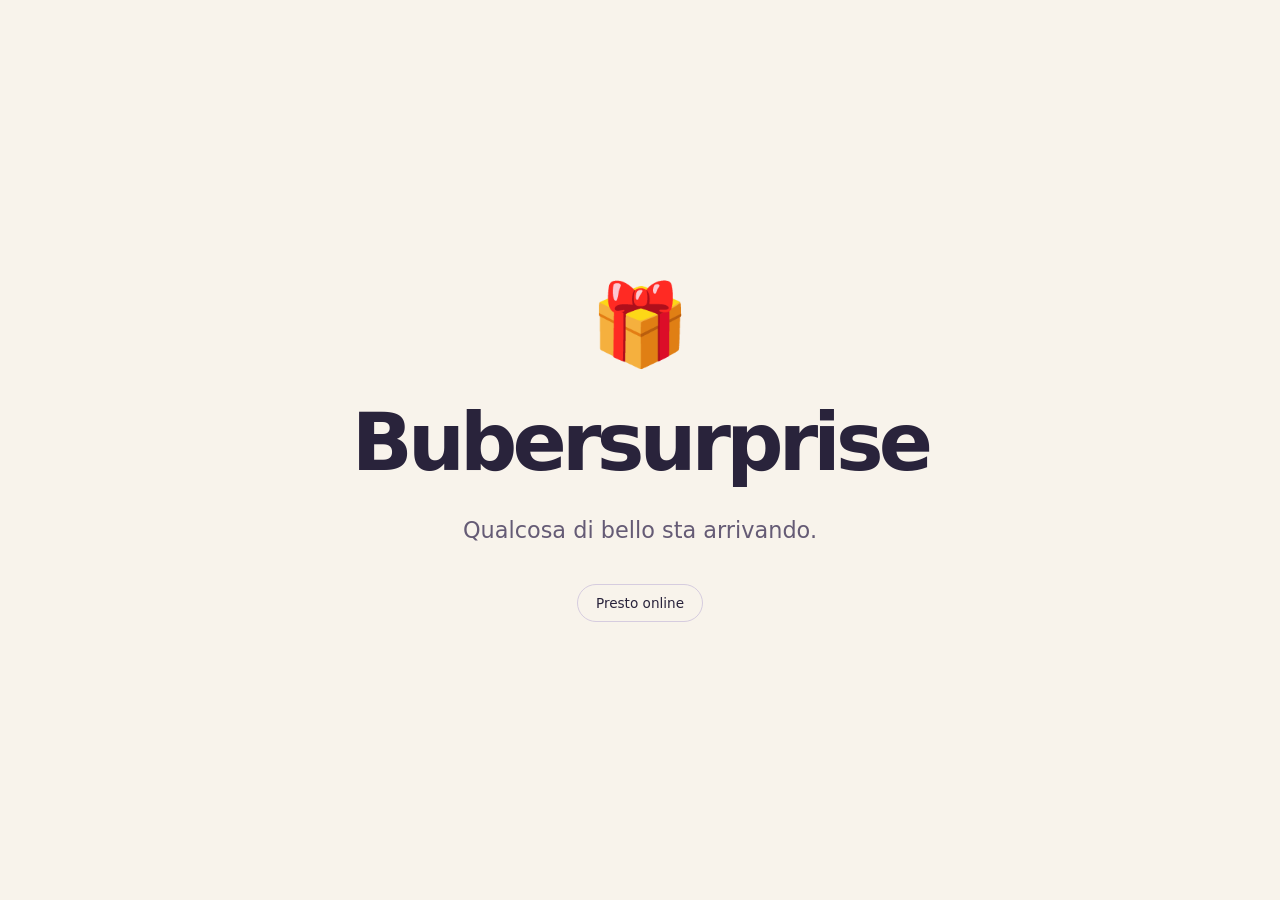
==== index.html @ f1f35b34 "Set up Bubersurprise GitHub Pages site" ====
<!doctype html>
<html lang="it">
  <head>
    <meta charset="utf-8">
    <meta name="viewport" content="width=device-width, initial-scale=1">
    <meta name="description" content="Bubersurprise: qualcosa di bello sta arrivando.">
    <meta name="theme-color" content="#f8f3eb">
    <title>Bubersurprise</title>
    <style>
      * { box-sizing: border-box; }
      body { margin: 0; min-height: 100svh; display: grid; place-items: center; padding: 24px; background: #f8f3eb; color: #29233b; font-family: system-ui, sans-serif; }
      main { width: 100%; max-width: 800px; text-align: center; }
      .symbol { font-size: 80px; }
      h1 { margin: 24px 0; font-size: clamp(2rem, 8vw, 5rem); letter-spacing: -0.06em; overflow-wrap: anywhere; }
      p { margin: 0; font-size: clamp(1rem, 3vw, 1.4rem); line-height: 1.6; color: #655b75; }
      .label { display: inline-block; margin-top: 36px; padding: 10px 18px; border: 1px solid #d6ccdf; border-radius: 999px; font-size: 0.85rem; }
    </style>
  </head>
  <body>
    <main>
      <div class="symbol" aria-hidden="true">🎁</div>
      <h1>Bubersurprise</h1>
      <p>Qualcosa di bello sta arrivando.</p>
      <span class="label">Presto online</span>
    </main>
  </body>
</html>
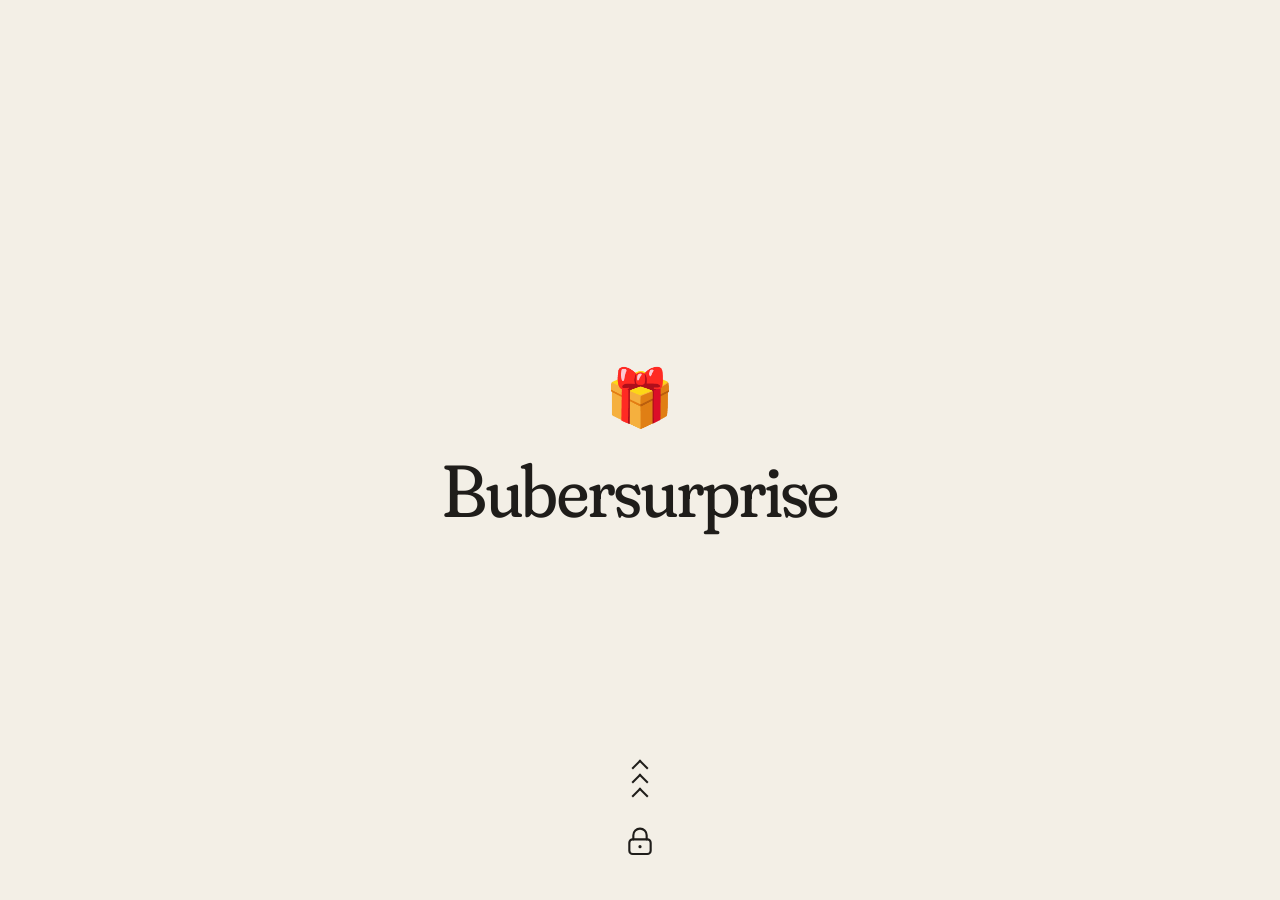
==== commit 5c32ea1c: "Cover con PIN, gioco dei dolci e intro podcast con cruciverba - cover: swipe per sbloccare, PIN a 4 " ====
--- a/index.html
+++ b/index.html
@@ -1,27 +1,391 @@
 <!doctype html>
 <html lang="it">
-  <head>
-    <meta charset="utf-8">
-    <meta name="viewport" content="width=device-width, initial-scale=1">
-    <meta name="description" content="Bubersurprise: qualcosa di bello sta arrivando.">
-    <meta name="theme-color" content="#f8f3eb">
-    <title>Bubersurprise</title>
-    <style>
-      * { box-sizing: border-box; }
-      body { margin: 0; min-height: 100svh; display: grid; place-items: center; padding: 24px; background: #f8f3eb; color: #29233b; font-family: system-ui, sans-serif; }
-      main { width: 100%; max-width: 800px; text-align: center; }
-      .symbol { font-size: 80px; }
-      h1 { margin: 24px 0; font-size: clamp(2rem, 8vw, 5rem); letter-spacing: -0.06em; overflow-wrap: anywhere; }
-      p { margin: 0; font-size: clamp(1rem, 3vw, 1.4rem); line-height: 1.6; color: #655b75; }
-      .label { display: inline-block; margin-top: 36px; padding: 10px 18px; border: 1px solid #d6ccdf; border-radius: 999px; font-size: 0.85rem; }
-    </style>
-  </head>
-  <body>
-    <main>
-      <div class="symbol" aria-hidden="true">🎁</div>
-      <h1>Bubersurprise</h1>
-      <p>Qualcosa di bello sta arrivando.</p>
-      <span class="label">Presto online</span>
-    </main>
-  </body>
+<head>
+  <meta charset="utf-8">
+  <meta name="viewport" content="width=device-width, initial-scale=1, viewport-fit=cover">
+  <meta name="description" content="Bubersurprise: qualcosa di bello sta arrivando.">
+  <meta name="theme-color" content="#f3efe6">
+  <title>Bubersurprise</title>
+  <link rel="preconnect" href="https://fonts.googleapis.com">
+  <link rel="preconnect" href="https://fonts.gstatic.com" crossorigin>
+  <link href="https://fonts.googleapis.com/css2?family=Fraunces:ital,opsz,wght,SOFT@0,9..144,300..500,100;1,9..144,300..500,100&family=DM+Sans:opsz,wght@9..40,400;9..40,500&display=swap" rel="stylesheet">
+  <link rel="stylesheet" href="shared.css?v=7">
+  <style>
+    html, body { overflow: hidden; height: 100dvh; }
+
+    #emoji-canvas {
+      position: fixed; inset: 0;
+      width: 100%; height: 100%;
+      z-index: 5;              /* sopra il testo */
+      pointer-events: none;
+    }
+
+    .screen {
+      position: fixed; inset: 0;
+      display: flex; flex-direction: column;
+      align-items: center; justify-content: center;
+      padding: max(28px, env(safe-area-inset-top)) 24px max(28px, env(safe-area-inset-bottom));
+      z-index: 1;
+      touch-action: none;
+    }
+
+    /* ---------- lucchetto ---------- */
+    #lock {
+      justify-content: center;
+      touch-action: none;
+      user-select: none;
+      cursor: grab;
+      background: var(--paper);
+      transition: transform 0.5s cubic-bezier(0.4, 0, 0.2, 1), opacity 0.5s;
+      will-change: transform, opacity;
+    }
+    #lock.dragging { transition: none; cursor: grabbing; }
+    #lock.away { transform: translateY(-100%); opacity: 0; pointer-events: none; }
+
+    .hero { text-align: center; }
+    .gift {
+      font-size: 56px;
+      line-height: 1;
+      animation: float 4s ease-in-out infinite;
+    }
+    @keyframes float {
+      0%, 100% { transform: translateY(0); }
+      50%      { transform: translateY(-6px); }
+    }
+    h1.title {
+      margin-top: 26px;
+      font-size: clamp(3rem, 14vw, 4.6rem);
+    }
+
+    .unlock {
+      position: absolute;
+      left: 0; right: 0;
+      bottom: max(36px, env(safe-area-inset-bottom));
+      display: flex; flex-direction: column; align-items: center;
+      gap: 18px;
+      color: var(--ink);
+    }
+    /* tre chevron neri che salgono uno dopo l'altro */
+    .chevs { display: flex; flex-direction: column; align-items: center; gap: 2px; }
+    .chev {
+      width: 12px; height: 12px;
+      border-left: 2px solid var(--ink);
+      border-top: 2px solid var(--ink);
+      transform: rotate(45deg);
+      animation: chev 1.8s ease-in-out infinite;
+    }
+    .chev:nth-child(1) { animation-delay: 0.3s; }
+    .chev:nth-child(2) { animation-delay: 0.15s; }
+    .chev:nth-child(3) { animation-delay: 0s; }
+    @keyframes chev {
+      0%, 60%, 100% { transform: translateY(0) rotate(45deg); }
+      30%           { transform: translateY(-5px) rotate(45deg); }
+    }
+    .lockicon {
+      width: 44px; height: 44px;
+      display: grid; place-items: center;
+      color: var(--ink);
+    }
+    .lockicon svg { width: 32px; height: 32px; overflow: visible; }
+    .lockicon .shackle {
+      transform-origin: 7px 10px;
+      transition: transform 0.35s cubic-bezier(0.2, 0.8, 0.2, 1.2);
+    }
+    .lockicon.open .shackle { transform: translateY(-3px) rotate(-14deg); }
+
+    /* ---------- PIN ---------- */
+    .pinbox { width: min(100%, 360px); text-align: center; }
+    .pinbox h2 { font-size: 2.4rem; }
+    .pinbox .lead { margin-top: 10px; color: var(--muted); font-size: 0.95rem; }
+    .hint {
+      min-height: 1.5em;
+      margin-top: 10px;
+      color: var(--ink-soft);
+      font-family: var(--serif);
+      font-style: italic;
+      font-size: 1.05rem;
+    }
+
+    /* celle del codice (stile campo OTP: bordo 1px, angoli stretti, ombra minima) */
+    .cells {
+      display: flex; justify-content: center; align-items: center;
+      gap: 14px;
+      margin: 30px auto 36px;
+      width: fit-content;
+    }
+    .cell {
+      position: relative;
+      width: 40px; height: 50px;
+      display: grid; place-items: center;
+      border-radius: 8px;
+      background: var(--paper-light);
+      border: 1px solid var(--line);
+      box-shadow: 0 1px 2px rgba(31, 29, 26, 0.05);
+      font-family: var(--sans);
+      font-weight: 500;
+      font-size: 1.3rem;
+      color: var(--ink);
+      transition: border-color 0.15s, box-shadow 0.15s, background 0.25s, color 0.15s;
+    }
+    .cell.active {
+      border-color: var(--ink);
+      box-shadow: 0 0 0 3px rgba(31, 29, 26, 0.08);
+    }
+    /* slash tra le parti della data, centrato nello spazio: le celle restano equidistanti */
+    .cell.sep::before {
+      content: '/';
+      position: absolute;
+      left: -8px;
+      transform: translateX(-50%);
+      font-family: var(--sans);
+      font-size: 1.1rem;
+      color: var(--muted);
+      opacity: 0.6;
+      pointer-events: none;
+    }
+    .cells.ok  .cell { background: var(--sage);  border-color: var(--ok); box-shadow: none; }
+    .cells.bad .cell { background: var(--blush); border-color: var(--bad); color: var(--bad); box-shadow: none; }
+
+    /* tastierino: tasti rettangolari, bordo 1px, ombra minima */
+    .pad {
+      display: grid;
+      grid-template-columns: repeat(3, 78px);
+      gap: 16px 18px;
+      justify-content: center;
+    }
+    .key {
+      width: 78px; height: 56px;
+      display: grid; place-items: center;
+      padding: 0;
+      border: 1px solid var(--line);
+      border-radius: 10px;
+      background: var(--paper-light);
+      color: var(--ink);
+      font: inherit;
+      font-family: var(--sans);
+      font-weight: 500;
+      font-size: 1.35rem;
+      box-shadow: 0 1px 2px rgba(31, 29, 26, 0.06);
+      cursor: pointer;
+      user-select: none;
+      transition: background 0.1s, box-shadow 0.1s, transform 0.1s, border-color 0.1s;
+    }
+    .key:active {
+      background: var(--paper-deep);
+      border-color: #cbc3b4;
+      box-shadow: none;
+      transform: translateY(1px);
+    }
+    .key.ghost { background: transparent; border-color: transparent; box-shadow: none; cursor: default; }
+    .key.del { color: var(--ink-soft); }
+    .key.del svg { width: 24px; height: 24px; }
+
+    @media (max-height: 680px) {
+      .pad { grid-template-columns: repeat(3, 72px); gap: 12px 16px; }
+      .key { width: 72px; height: 50px; font-size: 1.25rem; }
+      .cells { margin: 22px auto 26px; }
+      .cell { width: 36px; height: 46px; font-size: 1.2rem; }
+    }
+    @media (prefers-reduced-motion: reduce) { .gift, .chev { animation: none; } }
+  </style>
+</head>
+<body>
+  <canvas id="emoji-canvas" aria-hidden="true"></canvas>
+
+  <!-- 1. lucchetto -->
+  <section id="lock" class="screen" aria-label="Schermata bloccata">
+    <div class="hero">
+      <div class="gift" aria-hidden="true">🎁</div>
+      <h1 class="title">Bubersurprise</h1>
+    </div>
+    <div class="unlock">
+      <div class="chevs" aria-hidden="true">
+        <span class="chev"></span><span class="chev"></span><span class="chev"></span>
+      </div>
+      <div class="lockicon" id="lockicon" aria-hidden="true">
+        <svg viewBox="0 0 24 24" fill="none" stroke="currentColor" stroke-width="1.6" stroke-linecap="round" stroke-linejoin="round">
+          <path class="shackle" d="M7 10V7a5 5 0 0 1 10 0v3"/>
+          <rect x="4" y="10" width="16" height="11" rx="2.5"/>
+          <circle cx="12" cy="15.5" r="1.2" fill="currentColor" stroke="none"/>
+        </svg>
+      </div>
+    </div>
+  </section>
+
+  <!-- 2. PIN -->
+  <section id="pin" class="screen hidden">
+    <div class="pinbox rise">
+      <h2>PIN</h2>
+      <p class="hint" id="hint" aria-live="polite"></p>
+      <div class="cells" id="cells" aria-label="Cifre inserite">
+        <span class="cell"></span><span class="cell"></span>
+        <span class="cell"></span><span class="cell"></span>
+      </div>
+      <div class="pad" id="pad">
+        <button class="key" data-k="1">1</button>
+        <button class="key" data-k="2">2</button>
+        <button class="key" data-k="3">3</button>
+        <button class="key" data-k="4">4</button>
+        <button class="key" data-k="5">5</button>
+        <button class="key" data-k="6">6</button>
+        <button class="key" data-k="7">7</button>
+        <button class="key" data-k="8">8</button>
+        <button class="key" data-k="9">9</button>
+        <span class="key ghost" aria-hidden="true"></span>
+        <button class="key" data-k="0">0</button>
+        <button class="key del" data-k="del" aria-label="Cancella">
+          <svg viewBox="0 0 24 24" fill="none" stroke="currentColor" stroke-width="1.6" stroke-linecap="round" stroke-linejoin="round" aria-hidden="true">
+            <path d="M9 5h11a1.5 1.5 0 0 1 1.5 1.5v11A1.5 1.5 0 0 1 20 19H9l-6-7 6-7z"/>
+            <path d="M13 10l4 4M17 10l-4 4"/>
+          </svg>
+        </button>
+      </div>
+    </div>
+  </section>
+
+  <script src="shared.js?v=7"></script>
+  <script>
+    /* ============================================================
+       CONFIG — modifica qui
+       ============================================================ */
+    const CONFIG = {
+      pin: '2010',                   // ggmm: 20 ottobre, il suo compleanno (e di Snoop Dogg e Mara Venier)
+      // indizi che rimbalzano per lo schermo: un'emoji, il percorso di un'immagine, oppure { src, size }
+      // per le immagini `size` è l'altezza in px, la larghezza segue le proporzioni
+      emojis: [
+        { src: 'img/people/cut/snoop.webp',          size: 75 },  // Snoop con la cintura
+        { src: 'img/people/cut/snoop4.webp',         size: 75 },  // Snoop col microfono
+        { src: 'img/people/cut/snoop2.webp',         size: 75 },  // Snoop primo piano
+        { src: 'img/people/cut/mara.webp',           size: 75 },  // Mara a Venezia
+        { src: 'img/people/cut/mara-ventaglio.webp', size: 75 },  // Mara col ventaglio
+        { src: 'img/people/cut/bubi1.webp',          size: 90 },  // Bubi con i fiori
+        { src: 'img/people/cut/bubi2.webp',          size: 90 },  // Bubi con la felpa rosa
+        { src: 'img/people/cut/bubi3.webp',          size: 90 },  // Bubi con la sciarpa
+      ],
+      copies: 1,                     // quante copie di ogni elemento
+      hintAfter: 2,                  // dopo quanti errori mostrare l'aiutino
+      hint: 'Giorno e mese. Li condividi con questi due.',
+      next: '1-dolci.html',
+    };
+
+    const $ = (s) => document.querySelector(s);
+    const lock = $('#lock');
+    const lockicon = $('#lockicon');
+    const pinScreen = $('#pin');
+
+    /* ------------------------------------------------------------
+       Cose che rimbalzano (motore in shared.js) + lancio col dito
+       ------------------------------------------------------------ */
+    const Emo = Buber.bouncer($('#emoji-canvas'));
+    Emo.enableFlick();
+
+    /* ------------------------------------------------------------
+       Swipe verso l'alto per sbloccare
+       ------------------------------------------------------------ */
+    (() => {
+      let startY = null, dy = 0, unlocked = false;
+      const threshold = () => Math.min(170, innerHeight * 0.28);
+
+      lock.addEventListener('pointerdown', (e) => {
+        if (unlocked) return;
+        startY = e.clientY; dy = 0;
+        lock.classList.add('dragging');
+        lock.setPointerCapture(e.pointerId);
+      });
+      lock.addEventListener('pointermove', (e) => {
+        if (startY === null) return;
+        dy = Math.max(0, startY - e.clientY);
+        const t = Math.min(1, dy / threshold());
+        lock.style.transform = `translateY(${-dy}px)`;
+        lockicon.classList.toggle('open', t >= 1);
+      });
+      const end = () => {
+        if (startY === null) return;
+        lock.classList.remove('dragging');
+        const ok = dy >= threshold();
+        startY = null;
+        lock.style.transform = ''; lock.style.opacity = '';
+        if (ok) unlock(); else lockicon.classList.remove('open');
+      };
+      lock.addEventListener('pointerup', end);
+      lock.addEventListener('pointercancel', end);
+
+      addEventListener('keydown', (e) => {
+        if (!unlocked && (e.key === 'ArrowUp' || e.key === ' ' || e.key === 'Enter')) unlock();
+      });
+
+      function unlock() {
+        if (unlocked) return;
+        unlocked = true;
+        lockicon.classList.add('open');
+        Buber.vibrate(20);
+        const r = lockicon.getBoundingClientRect();
+        setTimeout(() => {
+          lock.classList.add('away');
+          Emo.burst(CONFIG.emojis, r.left + r.width / 2, r.top + r.height / 2, { copies: CONFIG.copies });
+        }, 180);
+        setTimeout(() => {
+          pinScreen.classList.remove('hidden');
+        }, 620);
+      }
+    })();
+
+    /* ------------------------------------------------------------
+       Tastierino PIN
+       ------------------------------------------------------------ */
+    (() => {
+      const cells = [...document.querySelectorAll('#cells .cell')];
+      const cellsBox = $('#cells');
+      const box = document.querySelector('.pinbox');
+      const hint = $('#hint');
+      let code = '', attempts = 0, locked = false;
+      cells[0].classList.add('active');
+
+      const PIN = String(CONFIG.pin).replace(/\D/g, '');
+      const render = () => cells.forEach((c, i) => { c.textContent = code[i] || ''; c.classList.toggle('active', i === code.length); });
+
+      function press(k) {
+        if (locked) return;
+        if (k === 'del') { code = code.slice(0, -1); render(); return; }
+        if (code.length >= PIN.length) return;
+        code += k; render();
+        Buber.vibrate(6);
+        if (code.length === PIN.length) setTimeout(check, 140);
+      }
+
+      function check() {
+        locked = true;
+        if (code === PIN) {
+          cellsBox.classList.add('ok');
+          Buber.vibrate([25, 40, 25, 40, 70]);
+          Buber.complete(1);
+          const r = cellsBox.getBoundingClientRect();
+          Buber.confetti({ count: 120, origin: { x: r.left + r.width / 2, y: r.top + r.height / 2 } });
+          setTimeout(() => { location.href = CONFIG.next; }, 1300);
+        } else {
+          attempts++;
+          cellsBox.classList.add('bad');
+          cellsBox.classList.add('shake');
+          Buber.vibrate([50, 40, 50]);
+          if (attempts >= CONFIG.hintAfter) hint.textContent = CONFIG.hint;
+          setTimeout(() => {
+            cellsBox.classList.remove('bad', 'shake');
+            code = ''; render(); locked = false;
+          }, 600);
+        }
+      }
+
+      $('#pad').addEventListener('click', (e) => {
+        if (Emo.justFlicked()) return;
+        const b = e.target.closest('button[data-k]');
+        if (b) press(b.dataset.k);
+      });
+      addEventListener('keydown', (e) => {
+        if (pinScreen.classList.contains('hidden')) return;
+        if (/^\d$/.test(e.key)) press(e.key);
+        if (e.key === 'Backspace') press('del');
+      });
+    })();
+  </script>
+</body>
 </html>
--- a/shared.css
+++ b/shared.css
@@ -0,0 +1,109 @@
+/* Bubersurprise — stile condiviso (mobile first, crema + pastello) */
+:root {
+  --paper: #f3efe6;        /* sfondo crema */
+  --paper-deep: #e9e3d6;   /* crema più scura, per gli incavi */
+  --paper-light: #fbf9f4;  /* crema più chiara, per i rilievi */
+  --ink: #1f1d1a;
+  --ink-soft: #4a463f;
+  --muted: #837c70;
+  --line: #d9d2c4;
+
+  --lavender: #cfc8e6;
+  --sage: #c3d1bd;
+  --blush: #ecc9c6;
+  --sky: #c6d8e3;
+  --butter: #efe3bd;
+
+  --ok: #8fb08a;
+  --bad: #d49a96;
+
+  --serif: 'Fraunces', 'Iowan Old Style', 'Palatino Linotype', Georgia, serif;
+  --sans: 'DM Sans', system-ui, -apple-system, 'Segoe UI', sans-serif;
+
+  --shadow-out: 8px 8px 20px rgba(31, 29, 26, 0.10), -8px -8px 20px rgba(255, 255, 255, 0.85);
+  --shadow-in:  inset 5px 5px 12px rgba(31, 29, 26, 0.10), inset -5px -5px 12px rgba(255, 255, 255, 0.9);
+}
+
+* { box-sizing: border-box; }
+html, body { height: 100%; }
+
+body {
+  margin: 0;
+  min-height: 100dvh;
+  font-family: var(--sans);
+  font-size: 16px;
+  color: var(--ink);
+  background: var(--paper);
+  overscroll-behavior: none;
+  -webkit-tap-highlight-color: transparent;
+  -webkit-font-smoothing: antialiased;
+  text-rendering: optimizeLegibility;
+}
+
+h1, h2, h3 {
+  margin: 0;
+  font-family: var(--serif);
+  font-weight: 400;
+  font-variation-settings: 'SOFT' 100, 'opsz' 144;
+  line-height: 1.05;
+  letter-spacing: -0.015em;
+}
+p { margin: 0; line-height: 1.55; }
+em { font-style: italic; }
+
+.eyebrow {
+  font-size: 0.75rem;
+  letter-spacing: 0.18em;
+  text-transform: uppercase;
+  color: var(--muted);
+}
+
+.btn {
+  display: inline-flex;
+  align-items: center;
+  justify-content: center;
+  gap: 10px;
+  min-height: 54px;
+  padding: 14px 30px;
+  border: 0;
+  border-radius: 999px;
+  background: var(--ink);
+  color: var(--paper);
+  font: inherit;
+  font-size: 1rem;
+  letter-spacing: 0.01em;
+  text-decoration: none;
+  cursor: pointer;
+  transition: transform 0.15s ease, opacity 0.15s ease;
+  user-select: none;
+}
+.btn:active { transform: scale(0.97); opacity: 0.9; }
+.btn.ghost { background: transparent; color: var(--ink); border: 1px solid var(--line); }
+
+.hidden { display: none !important; }
+
+@keyframes rise-in {
+  from { transform: translateY(14px); opacity: 0; }
+  to   { transform: translateY(0); opacity: 1; }
+}
+.rise { animation: rise-in 0.55s cubic-bezier(0.2, 0.7, 0.2, 1) both; }
+
+@keyframes shake {
+  0%, 100% { transform: translateX(0); }
+  20%, 60% { transform: translateX(-8px); }
+  40%, 80% { transform: translateX(8px); }
+}
+.shake { animation: shake 0.4s ease; }
+
+#confetti-canvas {
+  position: fixed;
+  inset: 0;
+  width: 100%;
+  height: 100%;
+  pointer-events: none;
+  z-index: 1000;
+}
+
+@media (prefers-reduced-motion: reduce) {
+  .rise, .shake { animation: none; }
+}
